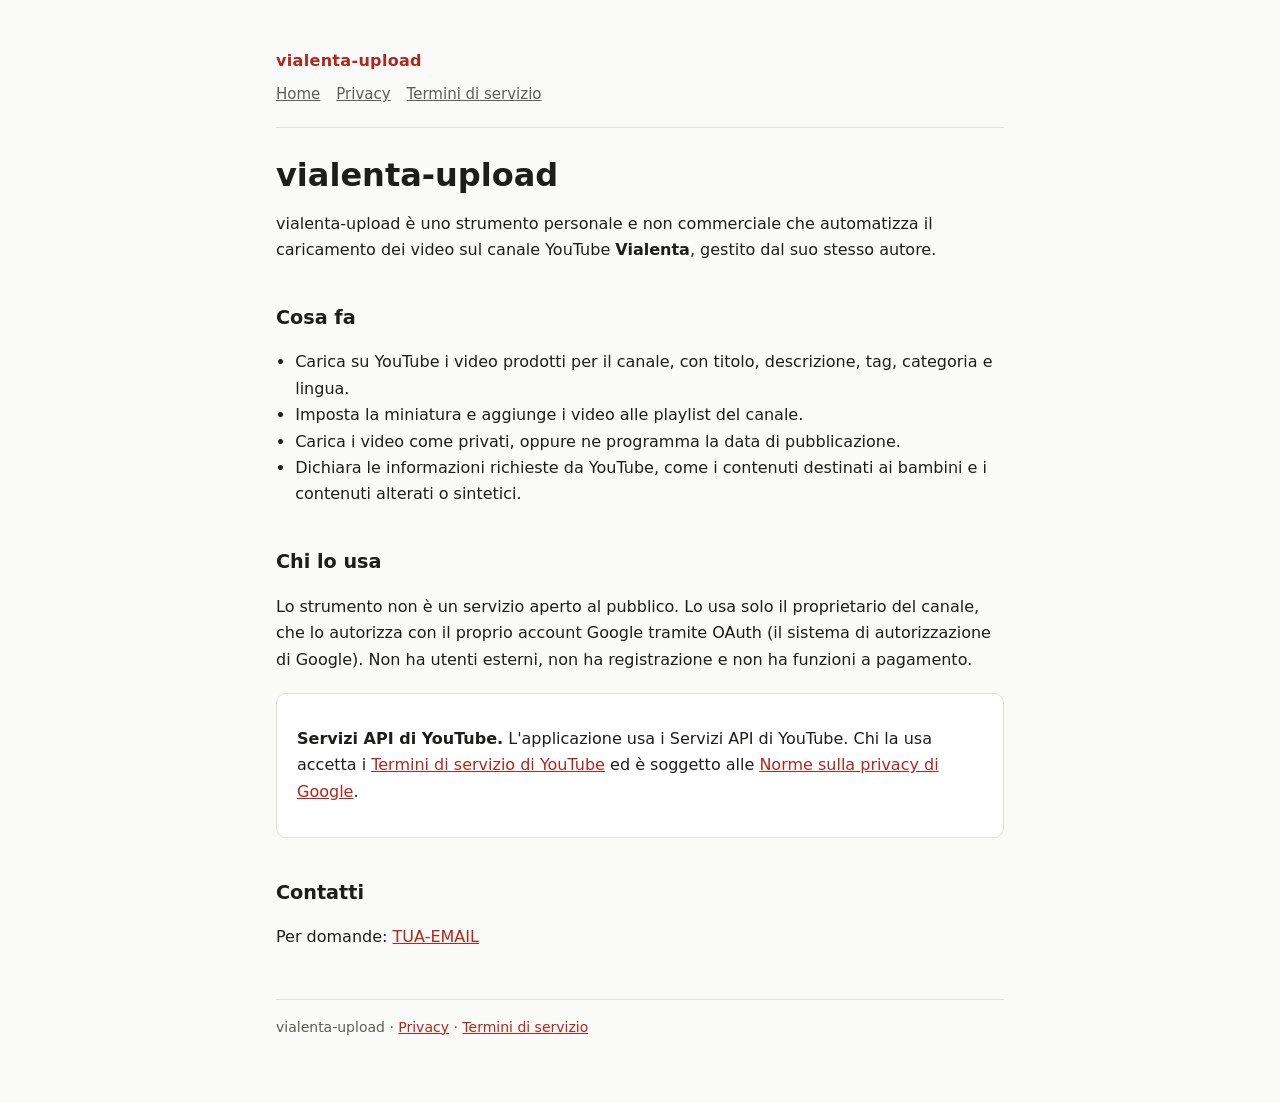
==== index.html @ 600fb8e3 "init" ====
<!doctype html>
<html lang="it">
<head>
<meta charset="utf-8">
<meta name="viewport" content="width=device-width, initial-scale=1">
<title>vialenta-upload</title>
<meta name="description" content="Strumento personale per il caricamento automatico dei video del canale YouTube Vialenta.">
<link rel="stylesheet" href="style.css">
</head>
<body>
<main>
<header>
  <a class="brand" href="./">vialenta-upload</a>
  <nav><a href="./">Home</a><a href="privacy.html">Privacy</a><a href="terms.html">Termini di servizio</a></nav>
</header>

<h1>vialenta-upload</h1>
<p>vialenta-upload è uno strumento personale e non commerciale che automatizza il caricamento dei video sul canale YouTube <strong>Vialenta</strong>, gestito dal suo stesso autore.</p>

<h2>Cosa fa</h2>
<ul>
  <li>Carica su YouTube i video prodotti per il canale, con titolo, descrizione, tag, categoria e lingua.</li>
  <li>Imposta la miniatura e aggiunge i video alle playlist del canale.</li>
  <li>Carica i video come privati, oppure ne programma la data di pubblicazione.</li>
  <li>Dichiara le informazioni richieste da YouTube, come i contenuti destinati ai bambini e i contenuti alterati o sintetici.</li>
</ul>

<h2>Chi lo usa</h2>
<p>Lo strumento non è un servizio aperto al pubblico. Lo usa solo il proprietario del canale, che lo autorizza con il proprio account Google tramite OAuth (il sistema di autorizzazione di Google). Non ha utenti esterni, non ha registrazione e non ha funzioni a pagamento.</p>

<div class="card">
  <p><strong>Servizi API di YouTube.</strong> L'applicazione usa i Servizi API di YouTube. Chi la usa accetta i <a href="https://www.youtube.com/t/terms">Termini di servizio di YouTube</a> ed è soggetto alle <a href="https://policies.google.com/privacy">Norme sulla privacy di Google</a>.</p>
</div>

<h2>Contatti</h2>
<p>Per domande: <a href="mailto:TUA-EMAIL">TUA-EMAIL</a></p>

<footer>vialenta-upload · <a href="privacy.html">Privacy</a> · <a href="terms.html">Termini di servizio</a></footer>
</main>
</body>
</html>
---- style.css ----
:root{--bg:#fafaf8;--fg:#1d1d1b;--muted:#5e5e5a;--line:#e3e2dc;--accent:#b3261e;--card:#fff}
@media (prefers-color-scheme:dark){:root{--bg:#141413;--fg:#ecebe6;--muted:#a3a29c;--line:#2e2d2a;--accent:#ff7a6e;--card:#1c1c1a}}
*{box-sizing:border-box}
body{margin:0;background:var(--bg);color:var(--fg);font:16px/1.65 system-ui,-apple-system,"Segoe UI",Roboto,sans-serif}
main{max-width:760px;margin:0 auto;padding:48px 16px 64px}
header{border-bottom:1px solid var(--line);padding-bottom:20px;margin-bottom:28px}
.brand{font-weight:700;letter-spacing:.02em;color:var(--accent);text-decoration:none}
nav{margin-top:8px;display:flex;gap:16px;flex-wrap:wrap;font-size:15px}
nav a{color:var(--muted)}
h1{font-size:2rem;line-height:1.2;margin:.2em 0 .4em}
h2{font-size:1.2rem;margin:2em 0 .5em}
p,li{color:var(--fg)}
.muted{color:var(--muted);font-size:14px}
a{color:var(--accent)}
.card{background:var(--card);border:1px solid var(--line);border-radius:10px;padding:16px 20px;margin:20px 0}
ul{padding-left:1.2em}
footer{border-top:1px solid var(--line);margin-top:48px;padding-top:16px;font-size:14px;color:var(--muted)}
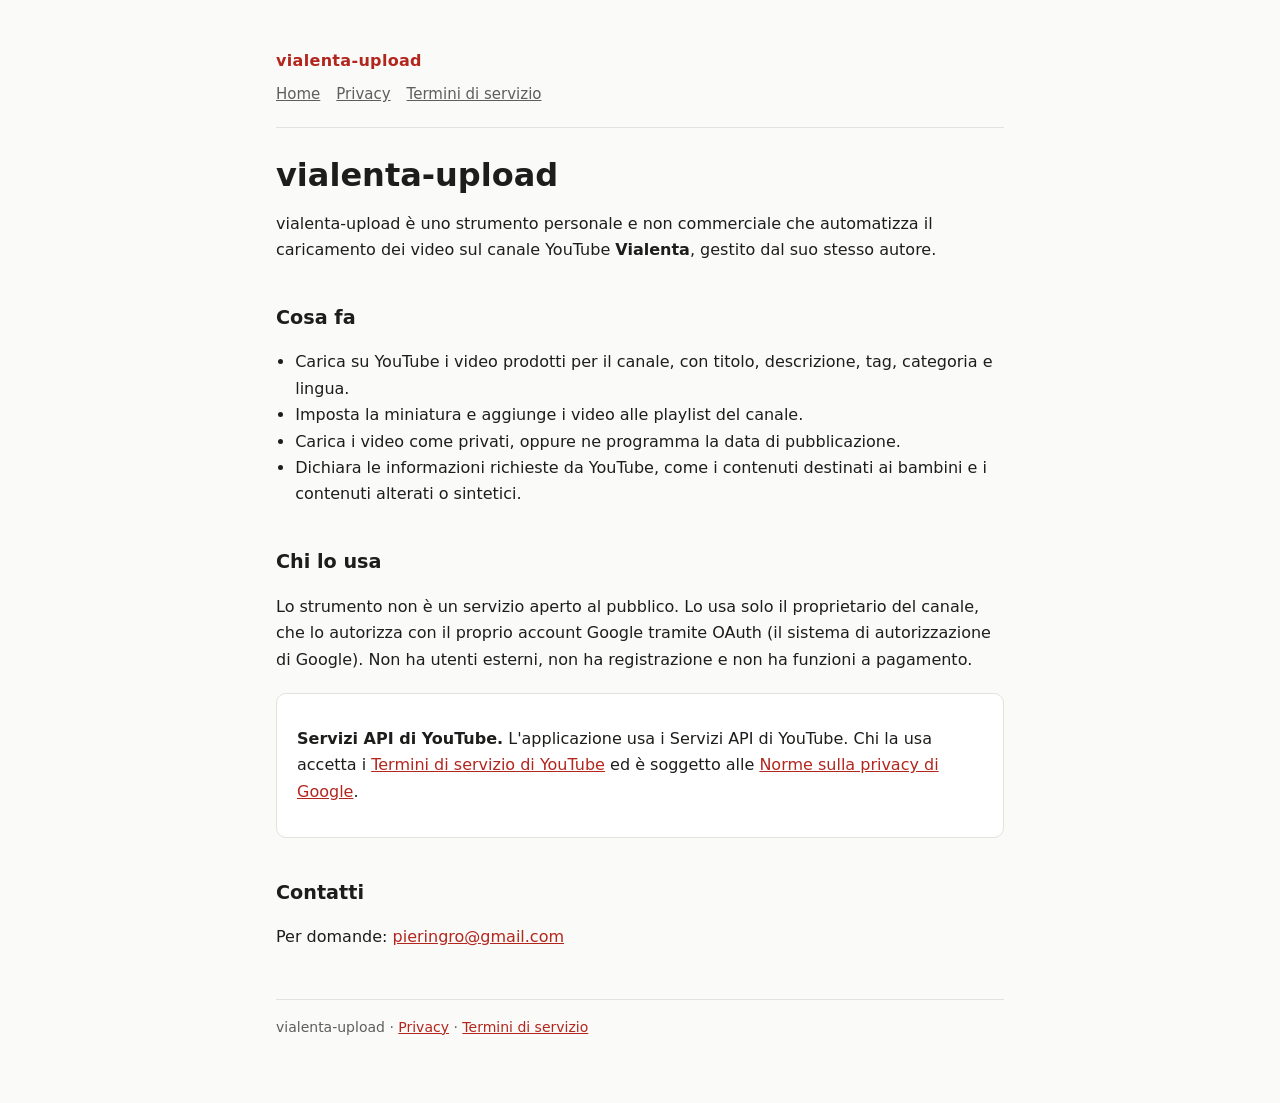
==== commit b378f3f2: "Update contact email in index.html" ====
--- a/index.html
+++ b/index.html
@@ -33,7 +33,7 @@
 </div>
 
 <h2>Contatti</h2>
-<p>Per domande: <a href="mailto:TUA-EMAIL">TUA-EMAIL</a></p>
+<p>Per domande: <a href="mailto:pieringro@gmail.com">pieringro@gmail.com</a></p>
 
 <footer>vialenta-upload · <a href="privacy.html">Privacy</a> · <a href="terms.html">Termini di servizio</a></footer>
 </main>
